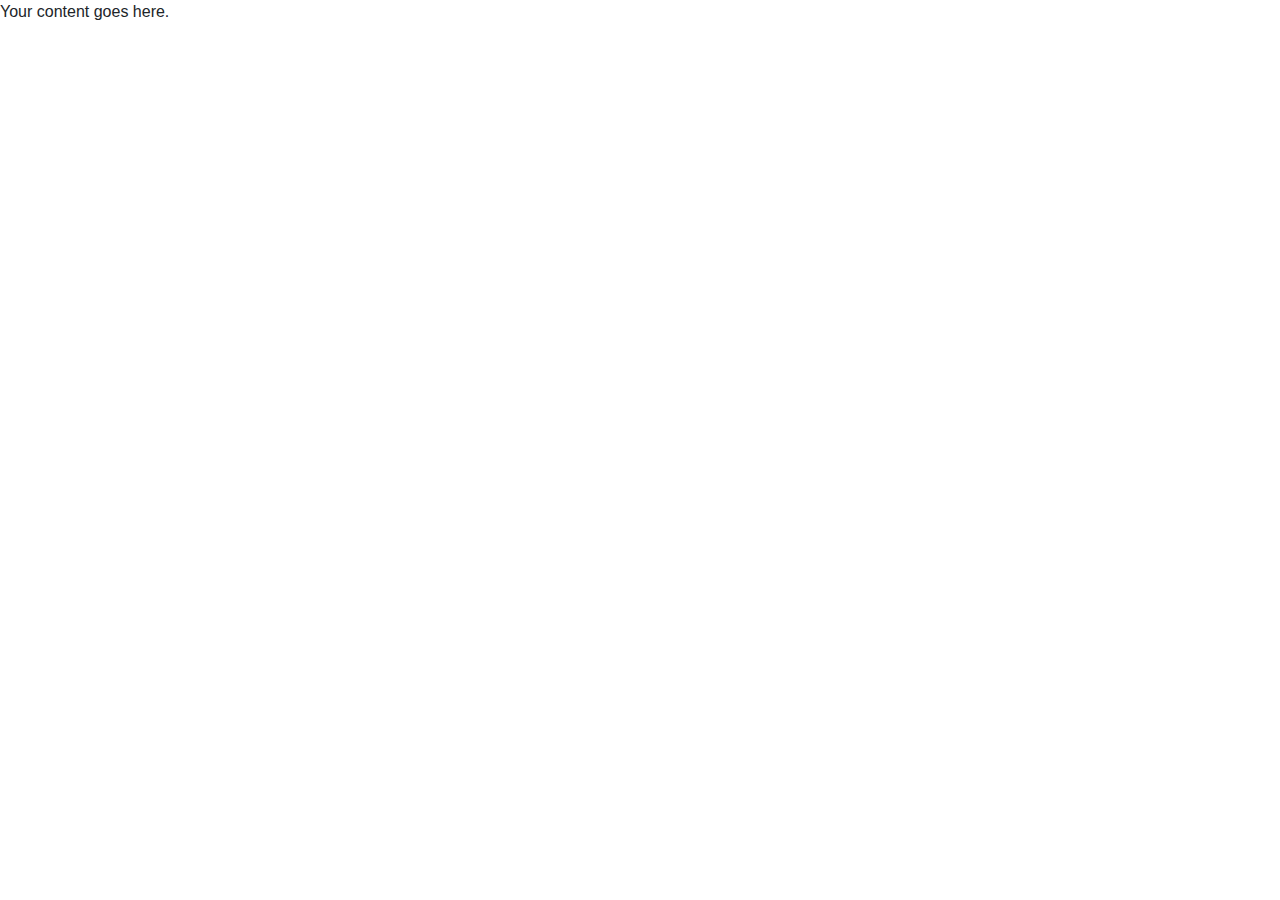
==== public/library.html @ 0157abc6 "Initial organization of site and files Placement of navbar in each page." ====
<!doctype html>
<html>
<head>
  <title>Library</title>
  <link rel="stylesheet" href="https://stackpath.bootstrapcdn.com/bootstrap/4.3.1/css/bootstrap.min.css" integrity="sha384-ggOyR0iXCbMQv3Xipma34MD+dH/1fQ784/j6cY/iJTQUOhcWr7x9JvoRxT2MZw1T" crossorigin="anonymous">
  <link rel="stylesheet" href="/css/site.css">
</head>
<body>
<p>Your content goes here.</p>
</body>
</html>
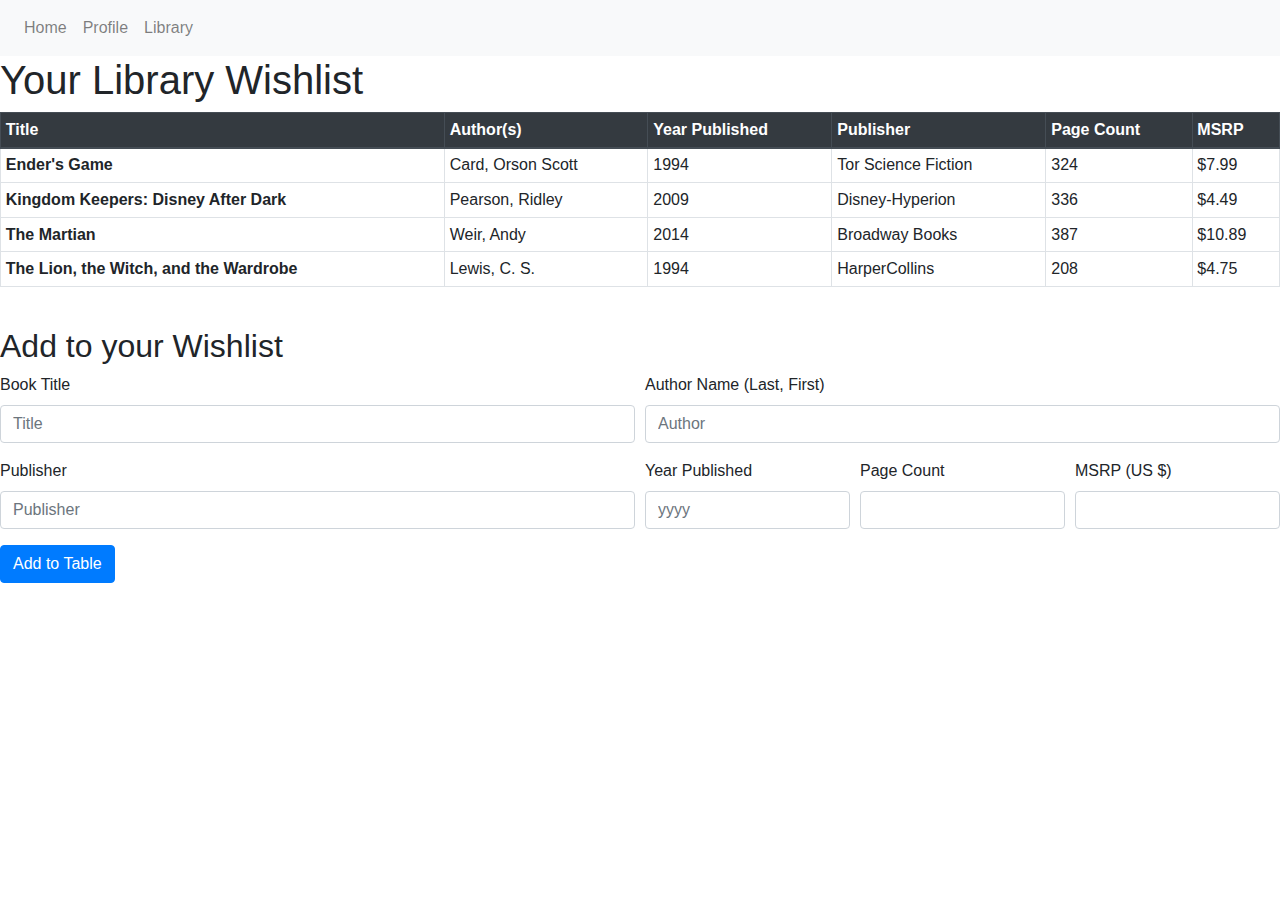
==== commit 6aca699a: "Library Page table and form addition with content" ====
--- a/public/library.html
+++ b/public/library.html
@@ -1,11 +1,112 @@
 <!doctype html>
-<html>
+<html lang="en">
 <head>
+  <meta charset="utf-8">
+  <link rel="stylesheet" href="https://stackpath.bootstrapcdn.com/bootstrap/4.3.1/css/bootstrap.min.css" integrity="sha384-ggOyR0iXCbMQv3Xipma34MD+dH/1fQ784/j6cY/iJTQUOhcWr7x9JvoRxT2MZw1T" crossorigin="anonymous">
+  <link rel="stylesheet" href="css/site.css">
+  <script src="https://code.jquery.com/jquery-3.3.1.slim.min.js" integrity="sha384-q8i/X+965DzO0rT7abK41JStQIAqVgRVzpbzo5smXKp4YfRvH+8abtTE1Pi6jizo" crossorigin="anonymous"></script>
+  <script src="https://cdnjs.cloudflare.com/ajax/libs/popper.js/1.14.7/umd/popper.min.js" integrity="sha384-UO2eT0CpHqdSJQ6hJty5KVphtPhzWj9WO1clHTMGa3JDZwrnQq4sF86dIHNDz0W1" crossorigin="anonymous"></script>
+  <script src="https://stackpath.bootstrapcdn.com/bootstrap/4.3.1/js/bootstrap.min.js" integrity="sha384-JjSmVgyd0p3pXB1rRibZUAYoIIy6OrQ6VrjIEaFf/nJGzIxFDsf4x0xIM+B07jRM" crossorigin="anonymous"></script>
+
   <title>Library</title>
-  <link rel="stylesheet" href="https://stackpath.bootstrapcdn.com/bootstrap/4.3.1/css/bootstrap.min.css" integrity="sha384-ggOyR0iXCbMQv3Xipma34MD+dH/1fQ784/j6cY/iJTQUOhcWr7x9JvoRxT2MZw1T" crossorigin="anonymous">
-  <link rel="stylesheet" href="/css/site.css">
 </head>
 <body>
-<p>Your content goes here.</p>
+  <nav class="navbar navbar-expand-lg navbar-light bg-light">
+    <button class="navbar-toggler" type="button" data-toggle="collapse" data-target="#navbarNavAltMarkup" aria-controls="navbarNavAltMarkup" aria-expanded="false" aria-label="Toggle navigation">
+      <span class="navbar-toggler-icon"></span>
+    </button>
+    <div class="collapse navbar-collapse" id="navbarNavAltMarkup">
+      <div class="navbar-nav">
+        <a class="nav-item nav-link" href="index.html">Home</a>
+        <a class="nav-item nav-link" href="profile.html">Profile</a>
+        <a class="nav-item nav-link" href="library.html">Library</a>
+      </div>
+    </div>
+  </nav>
+
+  <h1>Your Library Wishlist</h1>
+  <table class="table table-hover table-bordered table-sm">
+    <thead class="thead-dark">
+      <tr>
+        <th scope="col">Title</th>
+        <th scope="col">Author(s)</th>
+        <th scope="col">Year Published</th>
+        <th scope="col">Publisher</th>
+        <th scope="col">Page Count</th>
+        <th scope="col">MSRP</th>
+      </tr>
+    </thead>
+    <tbody>
+      <tr>
+        <th scope="row">Ender's Game</th>
+        <td>Card, Orson Scott</td>
+        <td>1994</td>
+        <td>Tor Science Fiction</td>
+        <td>324</td>
+        <td>$7.99</td>
+      </tr>
+
+      <tr>
+        <th scope="row">Kingdom Keepers: Disney After Dark</th>
+        <td>Pearson, Ridley</td>
+        <td>2009</td>
+        <td>Disney-Hyperion</td>
+        <td>336</td>
+        <td>$4.49</td>
+      </tr>
+
+      <tr>
+        <th scope="row">The Martian</th>
+        <td>Weir, Andy</td>
+        <td>2014</td>
+        <td>Broadway Books</td>
+        <td>387</td>
+        <td>$10.89</td>
+      </tr>
+
+      <tr>
+        <th scope="row">The Lion, the Witch, and the Wardrobe</th>
+        <td>Lewis, C. S.</td>
+        <td>1994</td>
+        <td>HarperCollins</td>
+        <td>208</td>
+        <td>$4.75</td>
+      </tr>
+
+    </tbody>
+  </table>
+  <br>
+  <h2>Add to your Wishlist</h2>
+  <form>
+    <div class="form-row">
+      <div class="form-group col-md-6">
+        <label for="inputTitle">Book Title</label>
+        <input type="text" class="form-control" id="inputTItle" placeholder="Title">
+      </div>
+      <div class="form-group col-md-6">
+        <label for="inputAuthor">Author Name (Last, First)</label>
+        <input type="text" class="form-control" id="inputAuthor" placeholder="Author">
+      </div>
+    </div>
+    <div class="form-row">
+      <div class="form-group col-md-6">
+        <label for="inputPublisher">Publisher</label>
+        <input type="text" class="form-control" id="inputPublisher" placeholder="Publisher">
+      </div>
+      <div class="form-group col-md-2">
+        <label for="inputYear">Year Published</label>
+        <input type="number" class="form-control" id="inputYear" placeholder="yyyy">
+      </div>
+      <div class="form-group col-md-2">
+        <label for="inputCount">Page Count</label>
+        <input type="number" class="form-control" id="inputCOunt">
+      </div>
+      <div class="form-group col-md-2">
+        <label for="inputZip">MSRP (US $)</label>
+        <input type="number" class="form-control" id="inputMSRP" step="0.01">
+      </div>
+    </div>
+    <button type="submit" class="btn btn-primary">Add to Table</button>
+  </form>
 </body>
 </html>
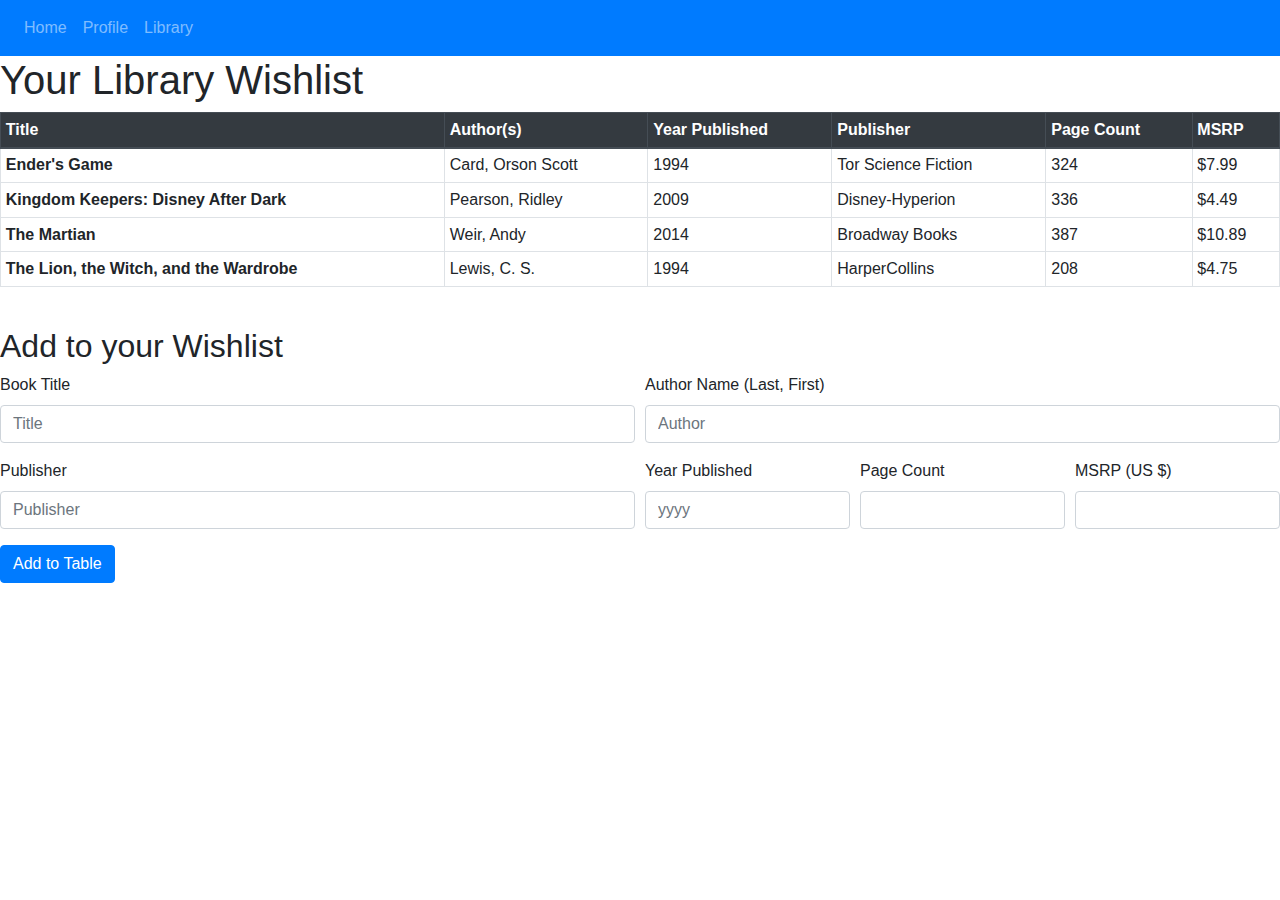
==== commit f0a33966: "Navbar color change and collapse setting change" ====
--- a/public/library.html
+++ b/public/library.html
@@ -11,7 +11,7 @@
   <title>Library</title>
 </head>
 <body>
-  <nav class="navbar navbar-expand-lg navbar-light bg-light">
+  <nav class="navbar navbar-expand-sm navbar-dark bg-primary">
     <button class="navbar-toggler" type="button" data-toggle="collapse" data-target="#navbarNavAltMarkup" aria-controls="navbarNavAltMarkup" aria-expanded="false" aria-label="Toggle navigation">
       <span class="navbar-toggler-icon"></span>
     </button>
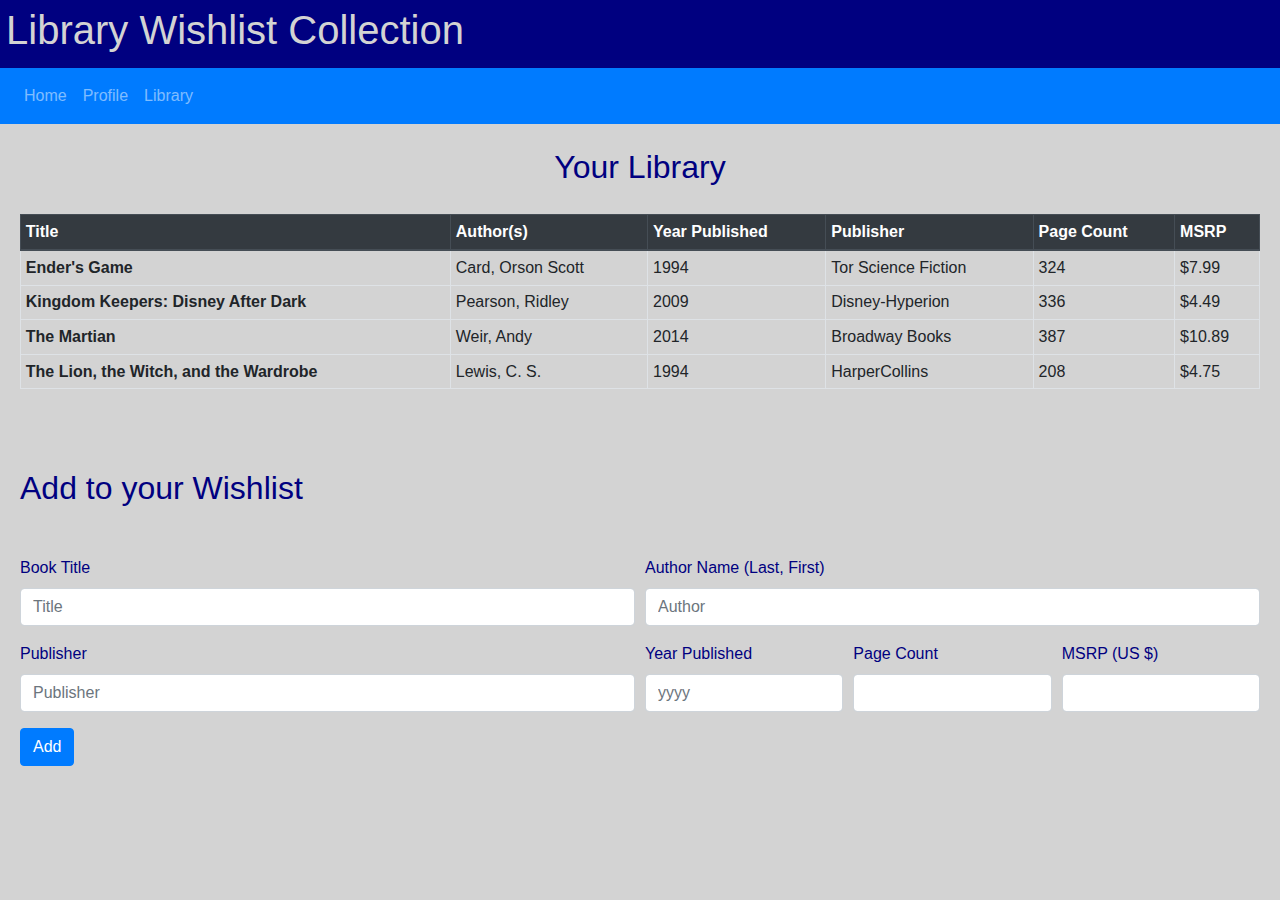
==== commit 24bd2ba3: "Formatting for styles by creating div containers, classes, and ids" ====
--- a/public/library.html
+++ b/public/library.html
@@ -11,6 +11,10 @@
   <title>Library</title>
 </head>
 <body>
+  <header>
+    <h1>Library Wishlist Collection</h1>
+  </header>
+
   <nav class="navbar navbar-expand-sm navbar-dark bg-primary">
     <button class="navbar-toggler" type="button" data-toggle="collapse" data-target="#navbarNavAltMarkup" aria-controls="navbarNavAltMarkup" aria-expanded="false" aria-label="Toggle navigation">
       <span class="navbar-toggler-icon"></span>
@@ -23,61 +27,63 @@
       </div>
     </div>
   </nav>
+  <br>
+  <h2 class="centerAlignment">Your Library</h2>
+  <div class="libraryPadding">
+    <table class="table table-hover table-bordered table-sm">
+      <thead class="thead-dark">
+        <tr>
+          <th scope="col">Title</th>
+          <th scope="col">Author(s)</th>
+          <th scope="col">Year Published</th>
+          <th scope="col">Publisher</th>
+          <th scope="col">Page Count</th>
+          <th scope="col">MSRP</th>
+        </tr>
+      </thead>
+      <tbody>
+        <tr>
+          <th scope="row">Ender's Game</th>
+          <td>Card, Orson Scott</td>
+          <td>1994</td>
+          <td>Tor Science Fiction</td>
+          <td>324</td>
+          <td>$7.99</td>
+        </tr>
 
-  <h1>Your Library Wishlist</h1>
-  <table class="table table-hover table-bordered table-sm">
-    <thead class="thead-dark">
-      <tr>
-        <th scope="col">Title</th>
-        <th scope="col">Author(s)</th>
-        <th scope="col">Year Published</th>
-        <th scope="col">Publisher</th>
-        <th scope="col">Page Count</th>
-        <th scope="col">MSRP</th>
-      </tr>
-    </thead>
-    <tbody>
-      <tr>
-        <th scope="row">Ender's Game</th>
-        <td>Card, Orson Scott</td>
-        <td>1994</td>
-        <td>Tor Science Fiction</td>
-        <td>324</td>
-        <td>$7.99</td>
-      </tr>
+        <tr>
+          <th scope="row">Kingdom Keepers: Disney After Dark</th>
+          <td>Pearson, Ridley</td>
+          <td>2009</td>
+          <td>Disney-Hyperion</td>
+          <td>336</td>
+          <td>$4.49</td>
+        </tr>
 
-      <tr>
-        <th scope="row">Kingdom Keepers: Disney After Dark</th>
-        <td>Pearson, Ridley</td>
-        <td>2009</td>
-        <td>Disney-Hyperion</td>
-        <td>336</td>
-        <td>$4.49</td>
-      </tr>
+        <tr>
+          <th scope="row">The Martian</th>
+          <td>Weir, Andy</td>
+          <td>2014</td>
+          <td>Broadway Books</td>
+          <td>387</td>
+          <td>$10.89</td>
+        </tr>
 
-      <tr>
-        <th scope="row">The Martian</th>
-        <td>Weir, Andy</td>
-        <td>2014</td>
-        <td>Broadway Books</td>
-        <td>387</td>
-        <td>$10.89</td>
-      </tr>
+        <tr>
+          <th scope="row">The Lion, the Witch, and the Wardrobe</th>
+          <td>Lewis, C. S.</td>
+          <td>1994</td>
+          <td>HarperCollins</td>
+          <td>208</td>
+          <td>$4.75</td>
+        </tr>
 
-      <tr>
-        <th scope="row">The Lion, the Witch, and the Wardrobe</th>
-        <td>Lewis, C. S.</td>
-        <td>1994</td>
-        <td>HarperCollins</td>
-        <td>208</td>
-        <td>$4.75</td>
-      </tr>
-
-    </tbody>
-  </table>
+      </tbody>
+    </table>
+  </div>
   <br>
-  <h2>Add to your Wishlist</h2>
-  <form>
+  <h2 class="libraryPadding">Add to your Wishlist</h2>
+  <form class="libraryPadding">
     <div class="form-row">
       <div class="form-group col-md-6">
         <label for="inputTitle">Book Title</label>
@@ -106,7 +112,7 @@
         <input type="number" class="form-control" id="inputMSRP" step="0.01">
       </div>
     </div>
-    <button type="submit" class="btn btn-primary">Add to Table</button>
+    <button type="submit" class="btn btn-primary">Add</button>
   </form>
 </body>
 </html>
--- a/public/css/site.css
+++ b/public/css/site.css
@@ -0,0 +1,34 @@
+header{
+  color: lightGrey;
+  background-color: navy;
+  padding: 6px
+}
+
+body {
+  color: navy;
+  background-color: lightGrey;
+}
+
+p {
+  padding: 10px;
+}
+
+a {
+  color: rgb(102,0,102);
+}
+
+figcaption{
+  color: rgb(85,85,85);
+}
+
+.libraryPadding{
+  padding: 20px;
+}
+
+.centerAlignment {
+  text-align: center;
+}
+
+#emailLink {
+  text-decoration: underline;
+}
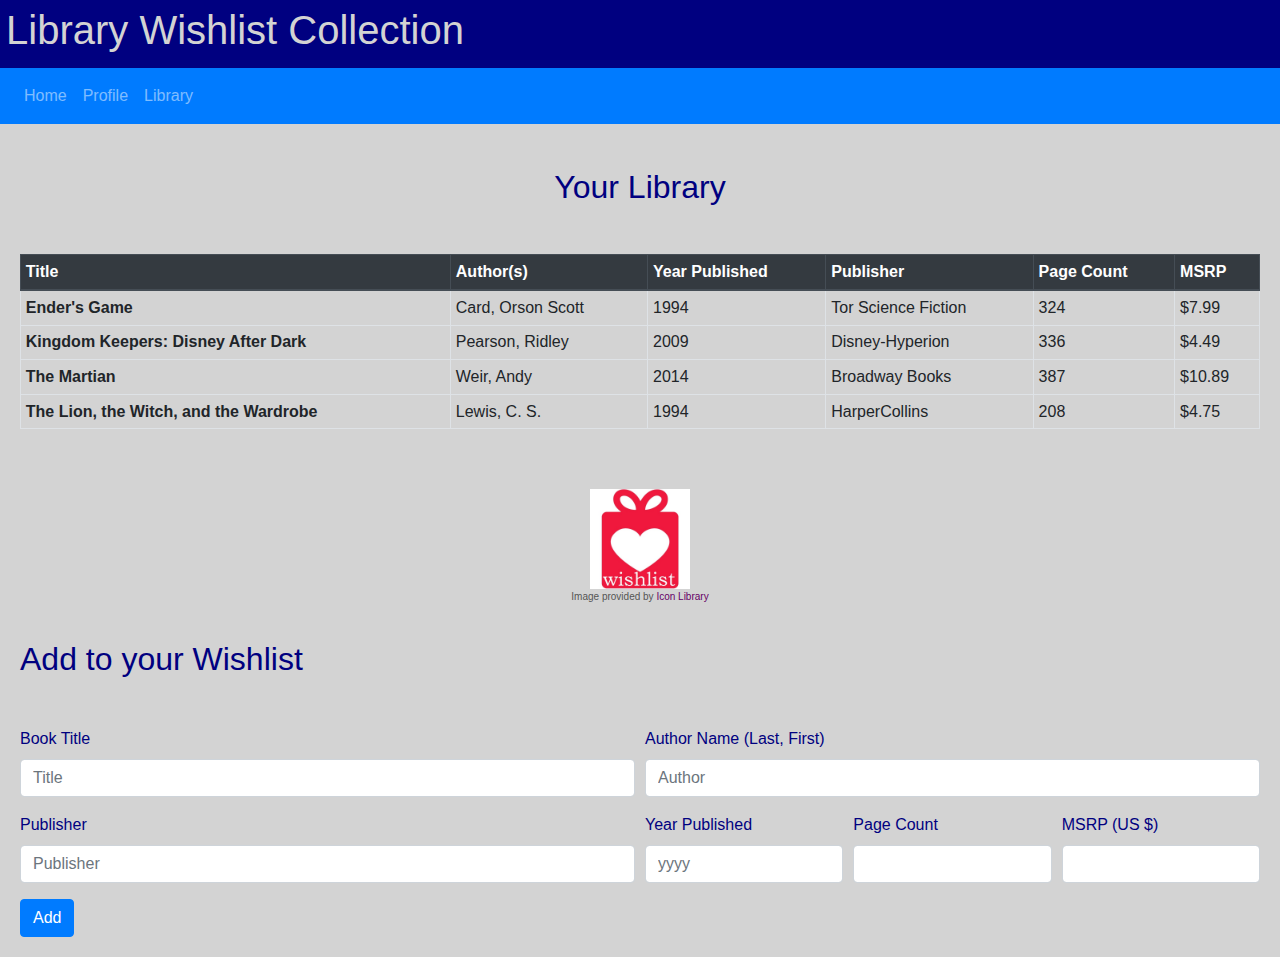
==== commit 2afa956f: "Clean up home page, additional style changes, added images for thumbnail" ====
--- a/public/library.html
+++ b/public/library.html
@@ -82,7 +82,17 @@
     </table>
   </div>
   <br>
-  <h2 class="libraryPadding">Add to your Wishlist</h2>
+  <!-- figure idea obtained from w3schools -->
+  <figure class="thumbnailPadding centerAlignment">
+    <a href="img/WishlistImage.jpg" target="_blank">
+      <img src="img/WishlistImage.jpg" class="thumbnailStyle" alt="Wishlist red package">
+    </a>
+    <figcaption>Image provided by
+      <a href="https://icon-library.net/icon/wish-list-icon-26.html" target="_blank">Icon Library</a>
+      </figcaption>
+  </figure>
+
+  <h2>Add to your Wishlist</h2>
   <form class="libraryPadding">
     <div class="form-row">
       <div class="form-group col-md-6">
--- a/public/css/site.css
+++ b/public/css/site.css
@@ -19,6 +19,11 @@
 
 figcaption{
   color: rgb(85,85,85);
+  font-size: 10px;
+}
+
+h2 {
+  padding: 20px;
 }
 
 .libraryPadding{
@@ -29,6 +34,15 @@
   text-align: center;
 }
 
+.thumbnailStyle {
+  width: 100px;
+}
+
+.thumbnailPadding{
+  padding-left: 20px;
+  padding-right: 20px;
+}
+
 #emailLink {
   text-decoration: underline;
 }
